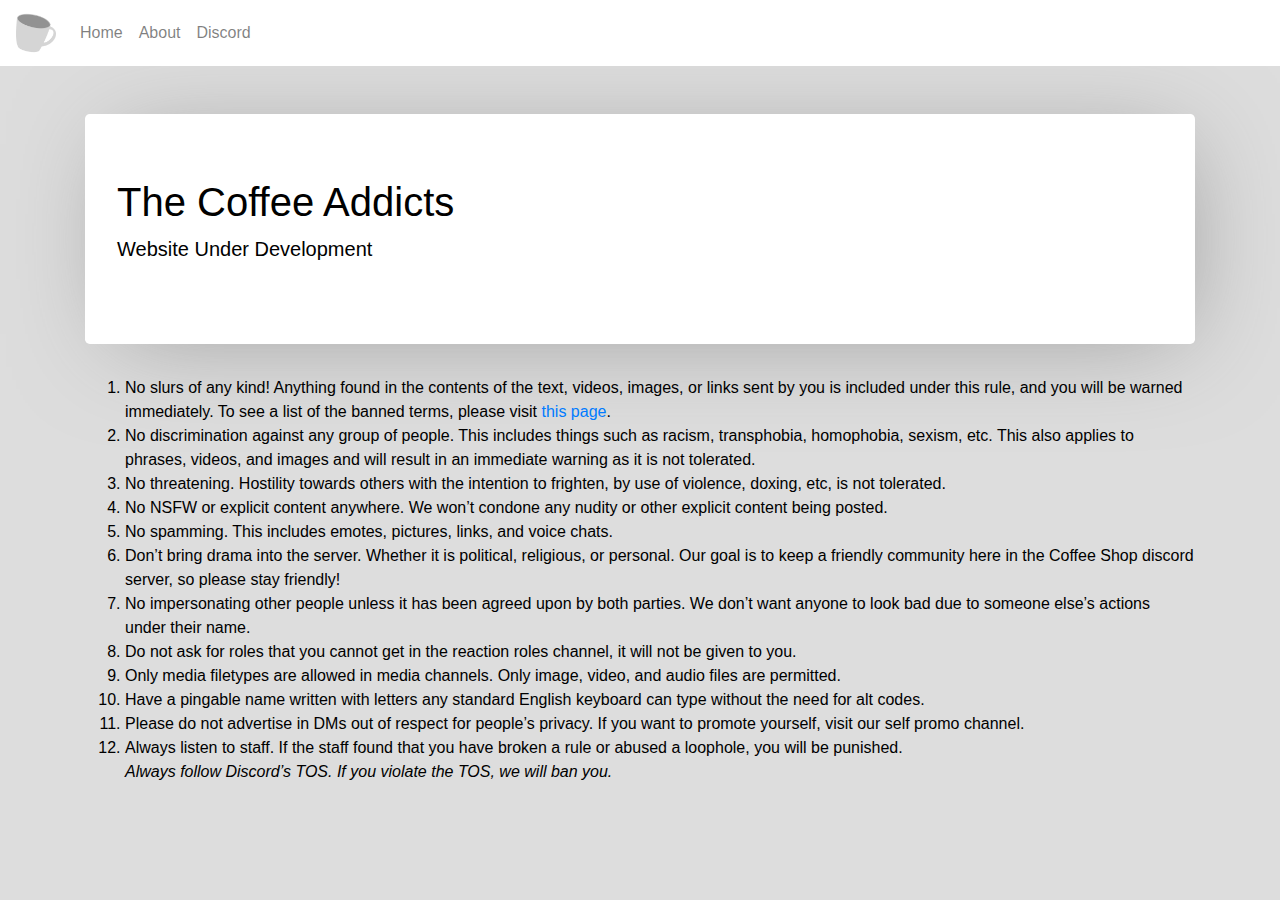
==== discord/rules/index.html @ 3adf6e04 "Updating pages" ====
<!doctype html>
<html lang="en">

<head>
    <title>Coffee Addicts | Discord</title>
    <!-- Required meta tags -->
    <meta charset="utf-8">
    <meta name="viewport" content="width=device-width, initial-scale=1, shrink-to-fit=no">

    <!-- Bootstrap CSS -->
    <link rel="stylesheet" href="https://stackpath.bootstrapcdn.com/bootstrap/4.3.1/css/bootstrap.min.css"
        integrity="sha384-ggOyR0iXCbMQv3Xipma34MD+dH/1fQ784/j6cY/iJTQUOhcWr7x9JvoRxT2MZw1T" crossorigin="anonymous">
    <!-- Custom CSS -->
    <link rel="stylesheet" href="../../css/style.css">
    <!-- Font Awesome -->
    <link rel="stylesheet" href="https://maxcdn.bootstrapcdn.com/font-awesome/4.7.0/css/font-awesome.min.css">

    <!-- Website Icon -->
    <link rel="icon" href="../../img/ico.ico">
</head>

<body>
    <nav class="navbar navbar-expand">
        <a class="navbar-brand">
            <img src="../../img/ico.png" width="40px">
        </a>
        <ul class="nav navbar-nav">
            <li class="nav-item">
                <a class="nav-link" href="../../">Home</a>
            </li>
            <li class="nav-item">
                <a class="nav-link disabled" href="../../about/">About</a>
            </li>
            <!--<li class="nav-item">
                <a class="nav-link" href="../../links">Links</a>
            </li> -->
            <li class="nav-item">
                <a class="nav-link" href="../discord/">Discord</a>
            </li>
        </ul>
    </nav>
    <main class="container mt-5">
        <div class="jumbotron">
            <h1>The Coffee Addicts</h1>
            <p class="lead">Website Under Development</p>
        </div>

        <div class="mb-5">
            <ol>
                <li>No slurs of any kind! Anything found in the contents of the text, videos, images, or links sent
                    by you is included under this rule, and you will be warned immediately. To see a list of the banned
                    terms, please visit <a href="#">this page</a>.</li>
                <li>No discrimination against any group of people. This includes things such as racism, transphobia,
                    homophobia, sexism, etc. This also applies to phrases, videos, and images and will result in an
                    immediate warning as it is not tolerated.</li>
                <li>No threatening. Hostility towards others with the intention to frighten, by use of violence,
                    doxing, etc, is not tolerated.</li>
                <li>No NSFW or explicit content anywhere. We won’t condone any nudity or other explicit content being
                    posted.</li>
                <li>No spamming. This includes emotes, pictures, links, and voice chats.</li>
                <li>Don’t bring drama into the server. Whether it is political, religious, or personal. Our goal is
                    to keep a friendly community here in the Coffee Shop discord server, so please stay friendly!</li>
                <li>No impersonating other people unless it has been agreed upon by both parties. We don’t want
                    anyone to look bad due to someone else’s actions under their name.</li>
                <li>Do not ask for roles that you cannot get in the reaction roles channel, it will not be given to you.
                </li>
                <li>Only media filetypes are allowed in media channels. Only image, video, and audio files are
                    permitted.</li>
                <li>Have a pingable name written with letters any standard English keyboard can type without the
                    need for alt codes.</li>
                <li>Please do not advertise in DMs out of respect for people’s privacy. If you want to promote
                    yourself, visit our self promo channel.</li>
                <li>Always listen to staff. If the staff found that you have broken a rule or abused a
                    loophole, you will be punished.</li>
                <i>Always follow Discord’s TOS. If you violate the TOS, we will ban you.</i>
            </ol>
        </div>
    </main>
    <!-- Optional JavaScript -->
    <!-- jQuery first, then Popper.js, then Bootstrap JS -->
    <script src="https://code.jquery.com/jquery-3.3.1.slim.min.js"
        integrity="sha384-q8i/X+965DzO0rT7abK41JStQIAqVgRVzpbzo5smXKp4YfRvH+8abtTE1Pi6jizo"
        crossorigin="anonymous"></script>
    <script src="https://cdnjs.cloudflare.com/ajax/libs/popper.js/1.14.7/umd/popper.min.js"
        integrity="sha384-UO2eT0CpHqdSJQ6hJty5KVphtPhzWj9WO1clHTMGa3JDZwrnQq4sF86dIHNDz0W1"
        crossorigin="anonymous"></script>
    <script src="https://stackpath.bootstrapcdn.com/bootstrap/4.3.1/js/bootstrap.min.js"
        integrity="sha384-JjSmVgyd0p3pXB1rRibZUAYoIIy6OrQ6VrjIEaFf/nJGzIxFDsf4x0xIM+B07jRM"
        crossorigin="anonymous"></script>
</body>

</html>
---- css/style.css ----
/* CSS for the Coffee Addicts Websie */
:root {
  --light: rgba(255, 255, 255);
  --dark: #3b3b3b;
}

/* Body */
@media (prefers-color-scheme: light) {
  body {
    background-color: #dddddd;
    color: black !important;
  }
}

@media (prefers-color-scheme: dark) {
  body {
    background-color: #2e2e2e;
    color: white !important;
  }
}

/* Navbar */
@media (prefers-color-scheme: light) {
  nav {
    background-color: #ffffff;
  }
  nav li.active a {
    color: rgb(0, 0, 0) !important;
  }
  nav a {
    color: rgba(0, 0, 0, 0.5) !important;
    transition: 100ms ease;
  }
  nav a:hover {
    color: rgba(0, 0, 0, 0.7) !important;
  }
}

@media (prefers-color-scheme: dark) {
  nav {
    background-color: var(--dark);
  }
  nav li.active a {
    color: rgb(255, 255, 255) !important;
  }
  nav a {
    color: rgba(255, 255, 255, 0.5) !important;
    transition: 100ms ease;
  }
  nav a:hover {
    color: rgba(255, 255, 255, 0.7) !important;
  }
}
.navbar-brand:hover {
  animation: navbrand 1s ease-in-out;
  transform: scale(1.15);

  box-shadow: 10px 10px 99px -20px rgba(128, 128, 128, 0.7);
  -webkit-box-shadow: 10px 10px 99px -20px rgba(128, 128, 128, 0.7);
  -moz-box-shadow: 10px 10px 99px -20px rgba(128, 128, 128, 0.7);
}
@keyframes navbrand {
  0% {
    transform: scale(1) rotateZ(0deg);
  }
  100% {
    transform: scale(1.15) rotateZ(1080deg);

    box-shadow: 10px 10px 99px -20px rgba(128, 128, 128, 0.7);
    -webkit-box-shadow: 10px 10px 99px -20px rgba(128, 128, 128, 0.7);
    -moz-box-shadow: 10px 10px 99px -20px rgba(128, 128, 128, 0.7);
  }
}

/* Jumbotron */
@media (prefers-color-scheme: light) {
  .jumbotron {
    background-color: white !important;

    box-shadow: 10px 10px 99px -20px rgba(128, 128, 128, 0.7);
    -webkit-box-shadow: 10px 10px 99px -20px rgba(128, 128, 128, 0.7);
    -moz-box-shadow: 10px 10px 99px -20px rgba(128, 128, 128, 0.7);
  }
}

@media (prefers-color-scheme: dark) {
  .jumbotron {
    background-color: var(--dark) !important;

    box-shadow: 10px 10px 99px -20px rgba(15, 15, 15, 0.7);
    -webkit-box-shadow: 10px 10px 99px -20px rgba(15, 15, 15, 0.7);
    -moz-box-shadow: 10px 10px 99px -20px rgba(15, 15, 15, 0.7);
  }
}

/* Card */
@media (prefers-color-scheme: light) {
  .card {
    background-color: white !important;

    box-shadow: 10px 10px 99px -20px rgba(128, 128, 128, 0.7);
    -webkit-box-shadow: 10px 10px 99px -20px rgba(128, 128, 128, 0.7);
    -moz-box-shadow: 10px 10px 99px -20px rgba(128, 128, 128, 0.7);
  }
}

@media (prefers-color-scheme: dark) {
  .card {
    background-color: var(--dark) !important;

    box-shadow: 10px 10px 99px -20px rgba(15, 15, 15, 0.7);
    -webkit-box-shadow: 10px 10px 99px -20px rgba(15, 15, 15, 0.7);
    -moz-box-shadow: 10px 10px 99px -20px rgba(15, 15, 15, 0.7);
  }
}
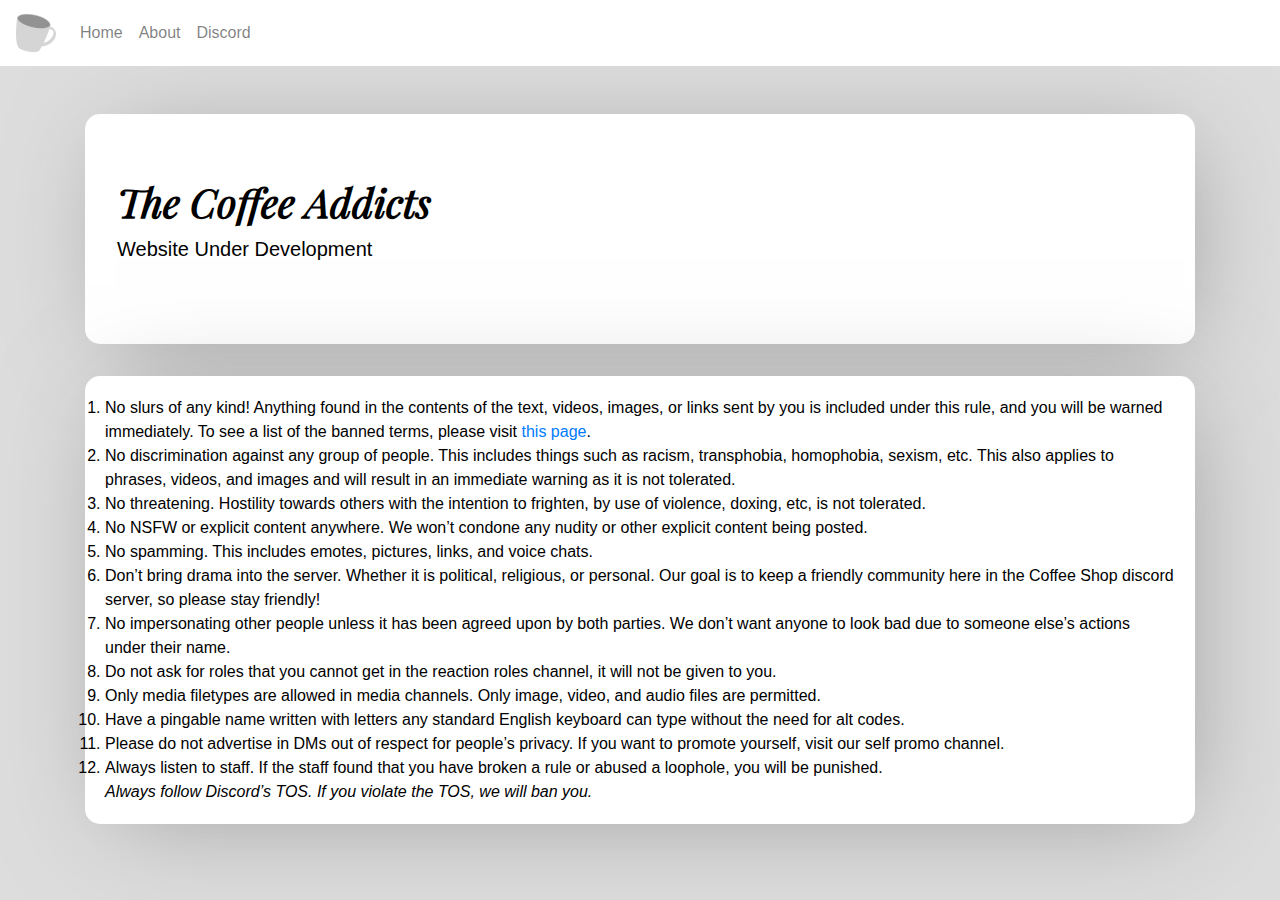
==== commit c5bd3d6d: "Added fonts" ====
--- a/discord/rules/index.html
+++ b/discord/rules/index.html
@@ -35,7 +35,7 @@
                 <a class="nav-link" href="../../links">Links</a>
             </li> -->
             <li class="nav-item">
-                <a class="nav-link" href="../discord/">Discord</a>
+                <a class="nav-link" href="../">Discord</a>
             </li>
         </ul>
     </nav>
@@ -46,10 +46,10 @@
         </div>
 
         <div class="mb-5">
-            <ol>
+            <ol class="list-group mb-5">
                 <li>No slurs of any kind! Anything found in the contents of the text, videos, images, or links sent
                     by you is included under this rule, and you will be warned immediately. To see a list of the banned
-                    terms, please visit <a href="#">this page</a>.</li>
+                    terms, please visit <a href="./banned-terms/">this page</a>.</li>
                 <li>No discrimination against any group of people. This includes things such as racism, transphobia,
                     homophobia, sexism, etc. This also applies to phrases, videos, and images and will result in an
                     immediate warning as it is not tolerated.</li>
--- a/css/style.css
+++ b/css/style.css
@@ -3,6 +3,23 @@
   --light: rgba(255, 255, 255);
   --dark: #3b3b3b;
 }
+
+/* Fonts */
+@font-face {
+  font-family: "Playfair Normal";
+  src: url("./fonts/Playfair-Display/PlayfairDisplay-VariableFont_wght.ttf")
+    format("truetype");
+  font-weight: normal;
+  font-style: normal;
+}
+@font-face {
+  font-family: "Playfair Italic";
+  src: url("./fonts/Playfair-Display/PlayfairDisplay-Italic-VariableFont_wght.ttf")
+    format("truetype");
+  font-weight: normal;
+  font-style: italic;
+}
+@import url("https://fonts.googleapis.com/css2?family=Righteous&display=swap");
 
 /* Body */
 @media (prefers-color-scheme: light) {
@@ -76,20 +93,30 @@
 @media (prefers-color-scheme: light) {
   .jumbotron {
     background-color: white !important;
+    border-radius: 15px;
 
     box-shadow: 10px 10px 99px -20px rgba(128, 128, 128, 0.7);
     -webkit-box-shadow: 10px 10px 99px -20px rgba(128, 128, 128, 0.7);
     -moz-box-shadow: 10px 10px 99px -20px rgba(128, 128, 128, 0.7);
+  }
+  .jumbotron h1 {
+    font-family: "Playfair Italic", serif;
+    font-weight: 800;
+    font-style: italic;
   }
 }
 
 @media (prefers-color-scheme: dark) {
   .jumbotron {
     background-color: var(--dark) !important;
+    border-radius: 15px;
 
     box-shadow: 10px 10px 99px -20px rgba(15, 15, 15, 0.7);
     -webkit-box-shadow: 10px 10px 99px -20px rgba(15, 15, 15, 0.7);
     -moz-box-shadow: 10px 10px 99px -20px rgba(15, 15, 15, 0.7);
+  }
+  .jumbotron h1 {
+    font-family: "Righteous", cursive;
   }
 }
 
@@ -113,3 +140,28 @@
     -moz-box-shadow: 10px 10px 99px -20px rgba(15, 15, 15, 0.7);
   }
 }
+
+/* List Group */
+@media (prefers-color-scheme: light) {
+  .list-group {
+    background-color: white !important;
+    padding: 20px;
+    border-radius: 15px;
+
+    box-shadow: 10px 10px 99px -20px rgba(128, 128, 128, 0.7);
+    -webkit-box-shadow: 10px 10px 99px -20px rgba(128, 128, 128, 0.7);
+    -moz-box-shadow: 10px 10px 99px -20px rgba(128, 128, 128, 0.7);
+  }
+}
+
+@media (prefers-color-scheme: dark) {
+  .list-group {
+    background-color: var(--dark) !important;
+    padding: 20px;
+    border-radius: 15px;
+
+    box-shadow: 10px 10px 99px -20px rgba(15, 15, 15, 0.7);
+    -webkit-box-shadow: 10px 10px 99px -20px rgba(15, 15, 15, 0.7);
+    -moz-box-shadow: 10px 10px 99px -20px rgba(15, 15, 15, 0.7);
+  }
+}
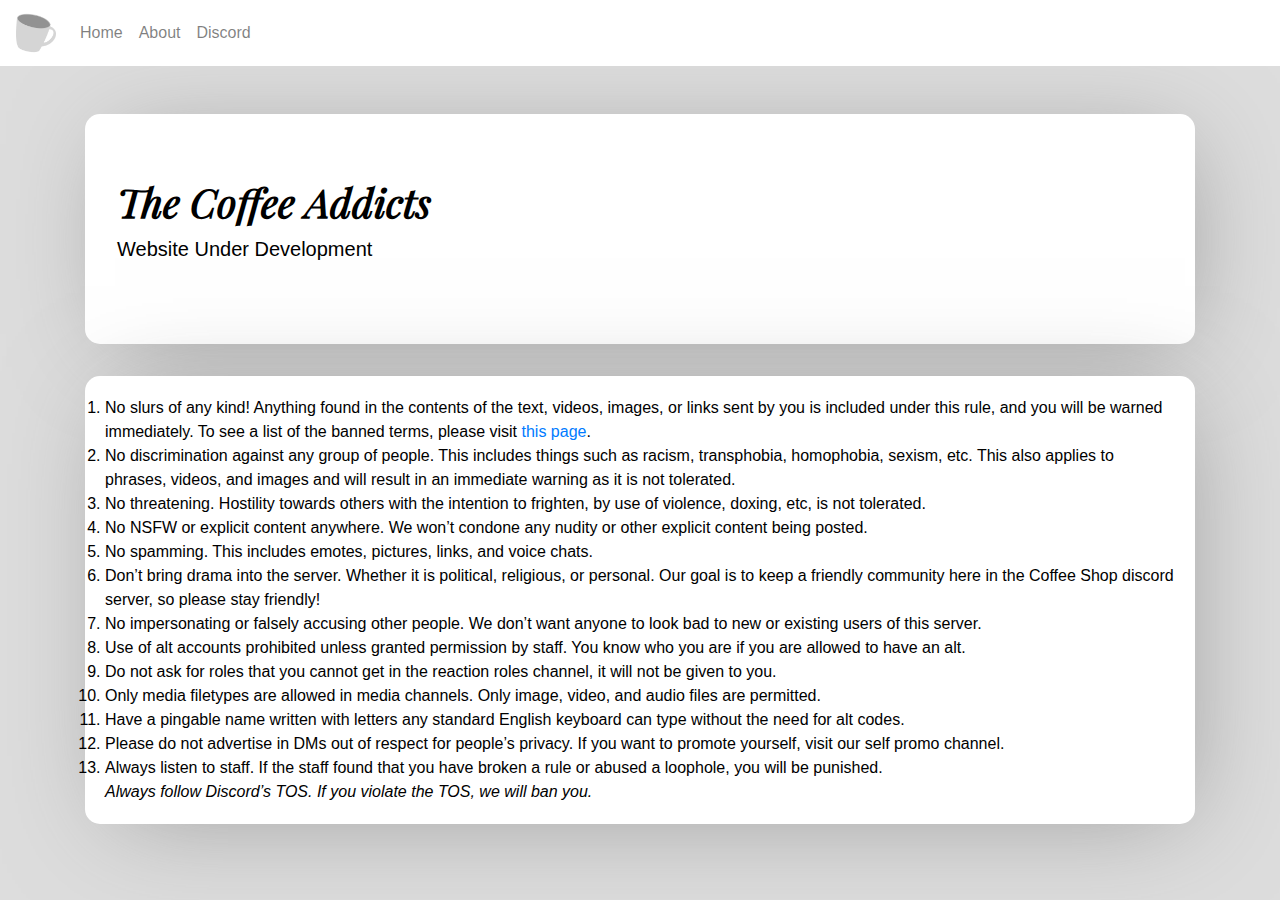
==== commit eac3b0e0: "Updating rules" ====
--- a/discord/rules/index.html
+++ b/discord/rules/index.html
@@ -47,8 +47,8 @@
 
         <div class="mb-5">
             <ol class="list-group mb-5">
-                <li>No slurs of any kind! Anything found in the contents of the text, videos, images, or links sent
-                    by you is included under this rule, and you will be warned immediately. To see a list of the banned
+                <li>No slurs of any kind! Anything found in the contents of the text, videos, images, or links sent by
+                    you is included under this rule, and you will be warned immediately. To see a list of the banned
                     terms, please visit <a href="./banned-terms/">this page</a>.</li>
                 <li>No discrimination against any group of people. This includes things such as racism, transphobia,
                     homophobia, sexism, etc. This also applies to phrases, videos, and images and will result in an
@@ -60,8 +60,10 @@
                 <li>No spamming. This includes emotes, pictures, links, and voice chats.</li>
                 <li>Don’t bring drama into the server. Whether it is political, religious, or personal. Our goal is
                     to keep a friendly community here in the Coffee Shop discord server, so please stay friendly!</li>
-                <li>No impersonating other people unless it has been agreed upon by both parties. We don’t want
-                    anyone to look bad due to someone else’s actions under their name.</li>
+                <li>No impersonating or falsely accusing other people. We don’t want anyone to look bad to new or
+                    existing users of this server. </li>
+                <li>Use of alt accounts prohibited unless granted permission by staff. You know who you are if you are
+                    allowed to have an alt.</li>
                 <li>Do not ask for roles that you cannot get in the reaction roles channel, it will not be given to you.
                 </li>
                 <li>Only media filetypes are allowed in media channels. Only image, video, and audio files are
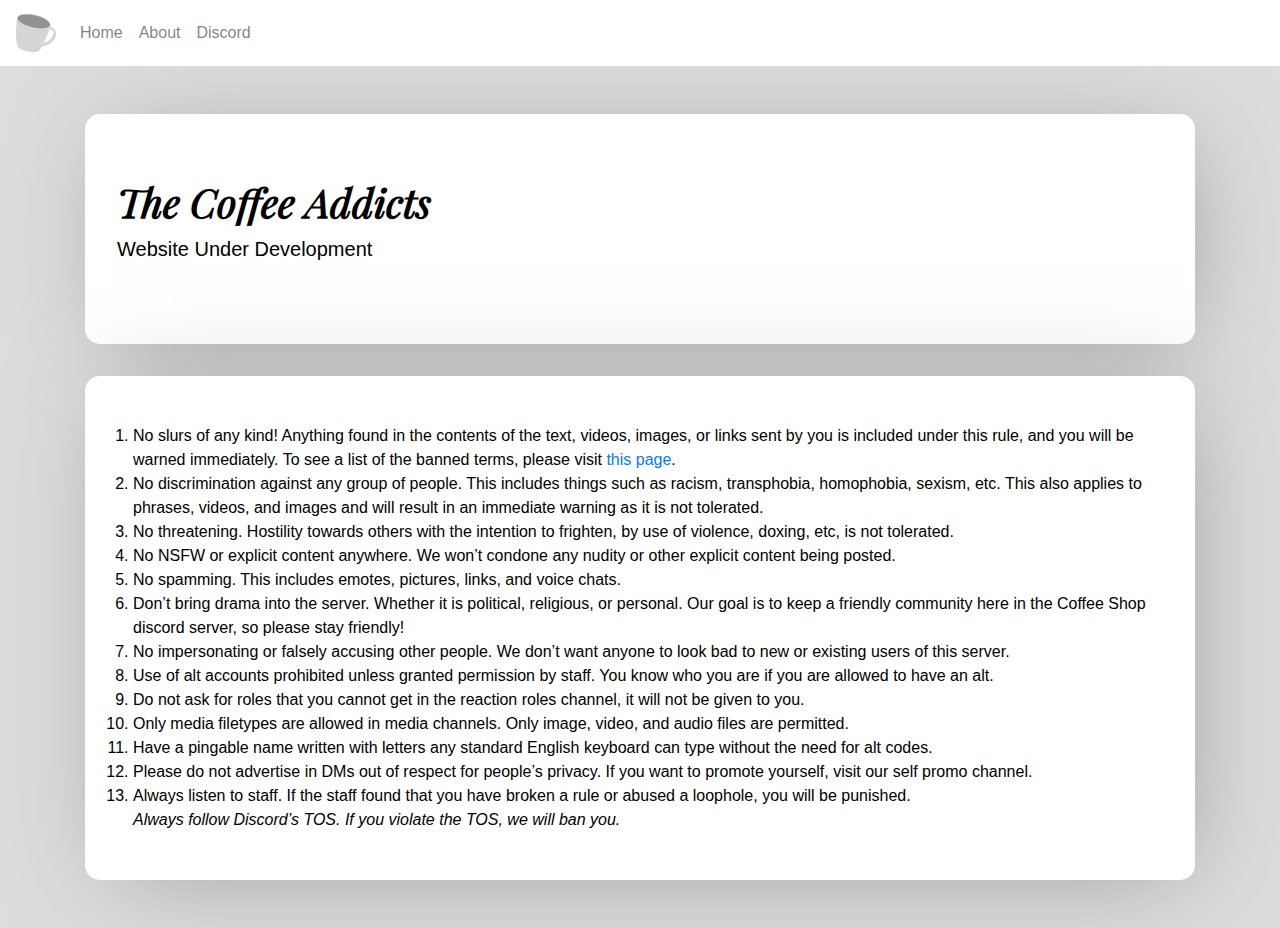
==== commit fecb5058: "Fixing padding" ====
--- a/discord/rules/index.html
+++ b/discord/rules/index.html
@@ -46,7 +46,7 @@
         </div>
 
         <div class="mb-5">
-            <ol class="list-group mb-5">
+            <ol class="list-group mb-5 p-5">
                 <li>No slurs of any kind! Anything found in the contents of the text, videos, images, or links sent by
                     you is included under this rule, and you will be warned immediately. To see a list of the banned
                     terms, please visit <a href="./banned-terms/">this page</a>.</li>
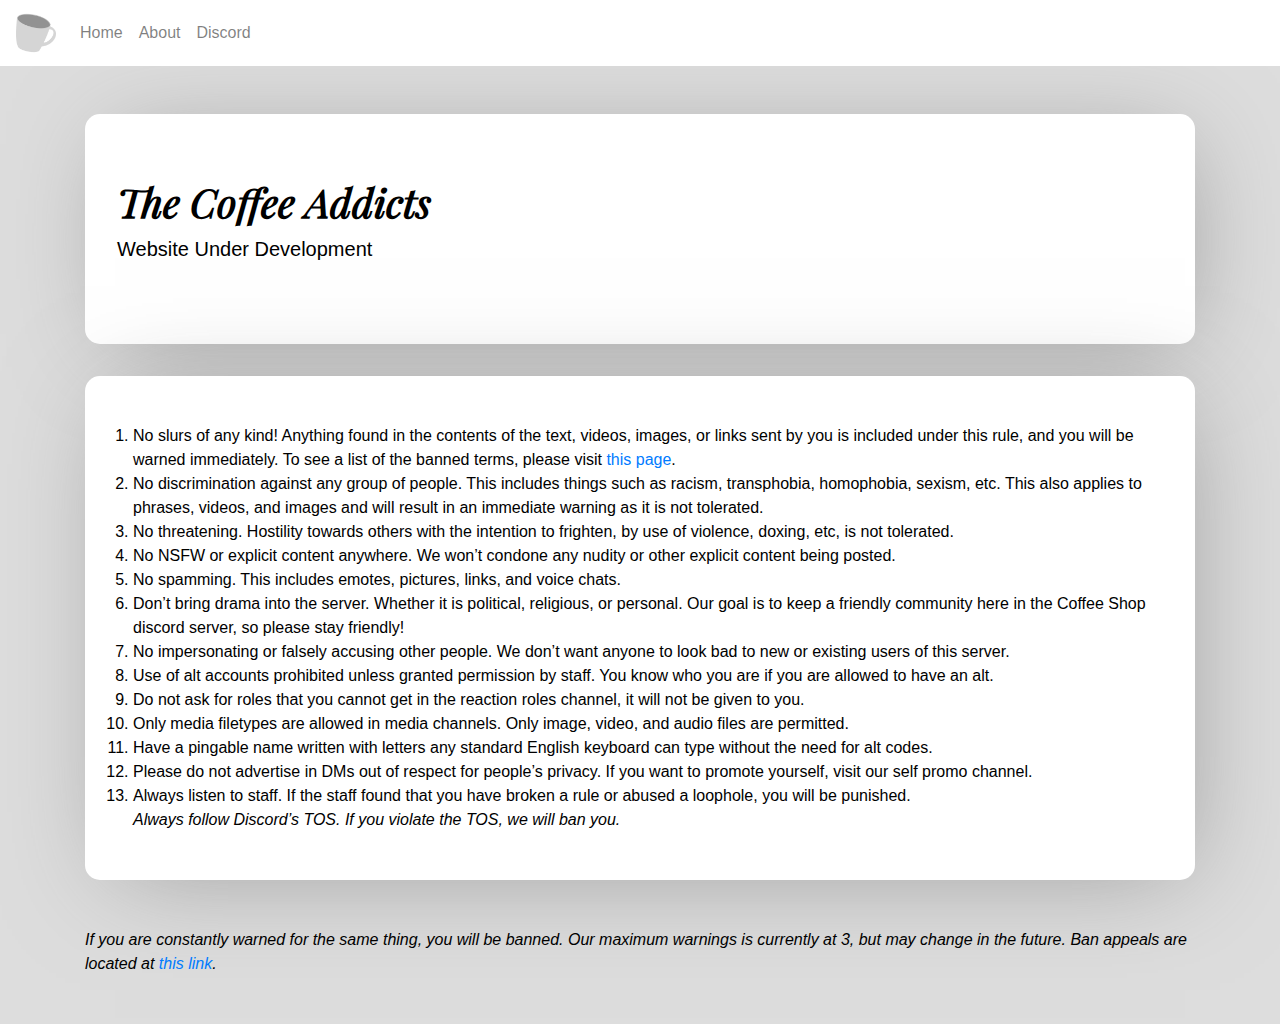
==== commit 228bcd08: "Updates" ====
--- a/discord/rules/index.html
+++ b/discord/rules/index.html
@@ -77,6 +77,11 @@
                 <i>Always follow Discord’s TOS. If you violate the TOS, we will ban you.</i>
             </ol>
         </div>
+        <div class="mb-5">
+            <i>If you are constantly warned for the same thing, you will be banned. Our maximum warnings is currently at
+                3, but may change in the future. Ban appeals are located at <a
+                    href="https://bit.ly/coffeeshopbanappeals">this link</a>.</i>
+        </div>
     </main>
     <!-- Optional JavaScript -->
     <!-- jQuery first, then Popper.js, then Bootstrap JS -->
